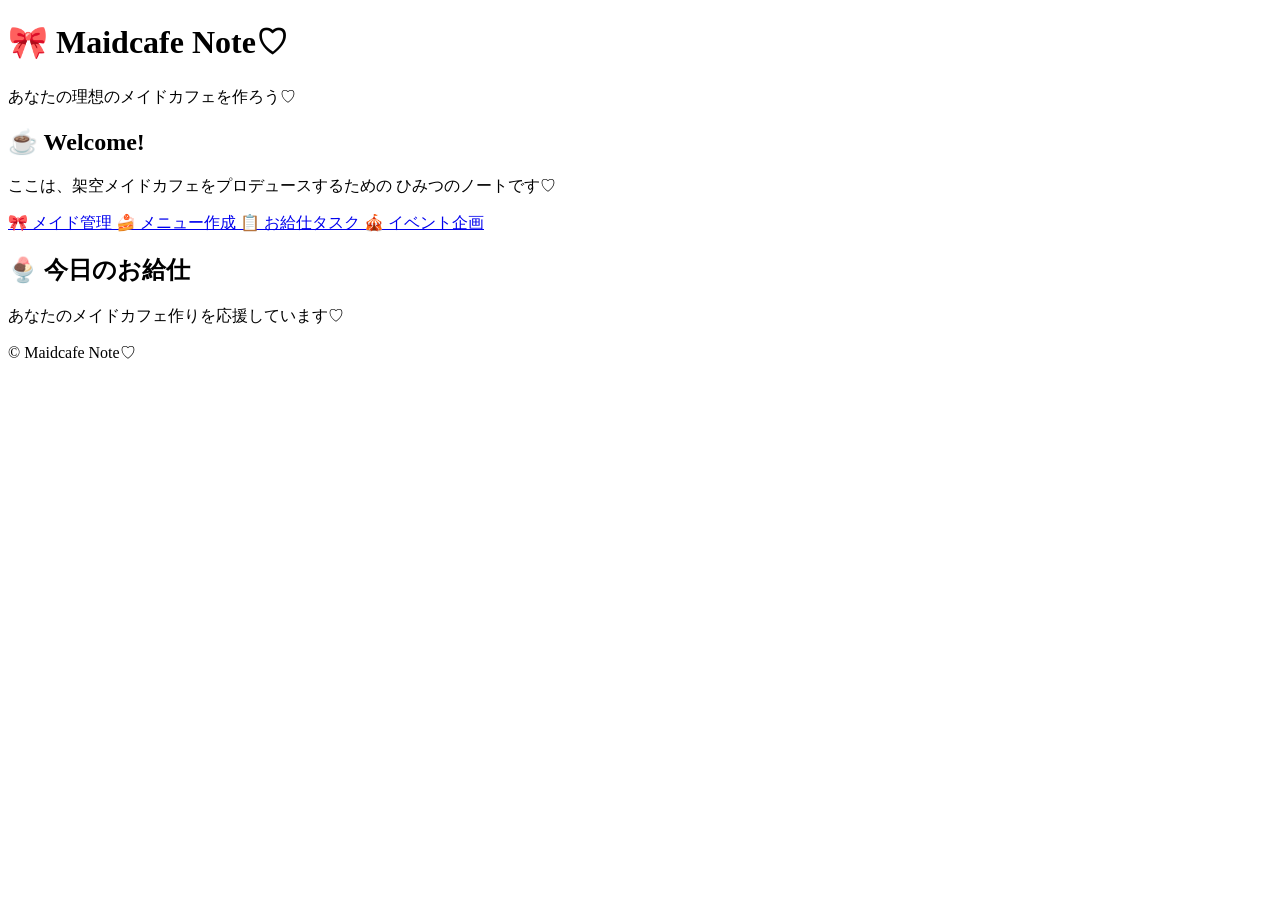
==== index.html @ 991f24cc "Create index.html" ====
<!DOCTYPE html>
<html lang="ja">
<head>
  <meta charset="UTF-8">
  <meta name="viewport" content="width=device-width, initial-scale=1.0">
  <title>Maidcafe Note♡</title>
  <link rel="stylesheet" href="style.css">
</head>

<body>

<header>
  <h1>🎀 Maidcafe Note♡</h1>
  <p>あなたの理想のメイドカフェを作ろう♡</p>
</header>


<main>

<section class="welcome">
  <h2>☕ Welcome!</h2>
  <p>
    ここは、架空メイドカフェをプロデュースするための
    ひみつのノートです♡
  </p>
</section>


<section class="menu">

<a href="#">
  🎀 メイド管理
</a>

<a href="#">
  🍰 メニュー作成
</a>

<a href="#">
  📋 お給仕タスク
</a>

<a href="#">
  🎪 イベント企画
</a>

</section>


<section class="message">
<h2>🍨 今日のお給仕</h2>
<p>
あなたのメイドカフェ作りを応援しています♡
</p>
</section>


</main>


<footer>
<p>© Maidcafe Note♡</p>
</footer>


</body>
</html>
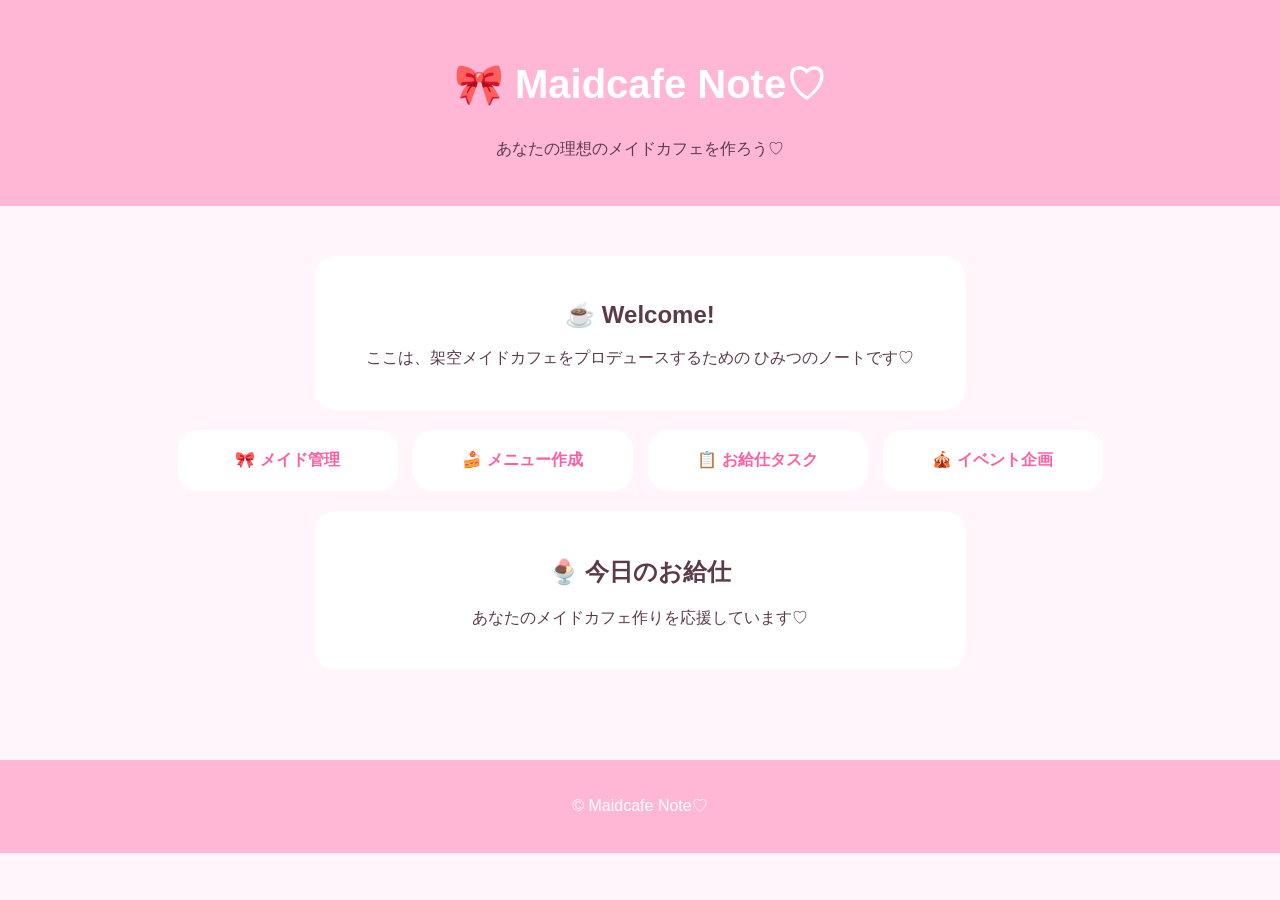
==== commit 5e477632: "Update index.html" ====
--- a/index.html
+++ b/index.html
@@ -28,7 +28,7 @@
 
 <section class="menu">
 
-<a href="#">
+  <a href="maid.html">
   🎀 メイド管理
 </a>
 
--- a/style.css
+++ b/style.css
@@ -0,0 +1,152 @@
+body {
+  margin: 0;
+  font-family: "Hiragino Maru Gothic ProN", sans-serif;
+  background: #fff5fa;
+  color: #5b3a4a;
+  text-align: center;
+}
+
+
+header {
+  background: #ffb7d5;
+  padding: 30px;
+}
+
+
+h1 {
+  color: white;
+  font-size: 40px;
+}
+
+
+main {
+  padding: 30px;
+}
+
+
+.welcome,
+.message {
+  background: white;
+  margin: 20px auto;
+  padding: 25px;
+  border-radius: 20px;
+  max-width: 600px;
+}
+
+
+.menu {
+  display: flex;
+  flex-wrap: wrap;
+  justify-content: center;
+  gap: 15px;
+}
+
+
+.menu a {
+  display: block;
+  background: white;
+  padding: 20px;
+  width: 180px;
+  border-radius: 20px;
+  text-decoration: none;
+  color: #ff5fa2;
+  font-weight: bold;
+}
+
+
+.menu a:hover {
+  background: #ffe0ed;
+}
+
+
+footer {
+  margin-top: 40px;
+  padding: 20px;
+  background: #ffb7d5;
+  color: white;
+
+.form{
+
+display:flex;
+
+flex-direction:column;
+
+gap:10px;
+
+max-width:400px;
+
+margin:30px auto;
+
+}
+
+.form input{
+
+padding:12px;
+
+border:none;
+
+border-radius:15px;
+
+}
+
+.form button{
+
+padding:15px;
+
+background:#ff8cbc;
+
+color:white;
+
+border:none;
+
+border-radius:15px;
+
+cursor:pointer;
+
+font-size:16px;
+
+}
+
+#maidList{
+
+display:flex;
+
+flex-wrap:wrap;
+
+justify-content:center;
+
+gap:20px;
+
+margin-top:30px;
+
+}
+
+.maidCard{
+
+background:white;
+
+width:250px;
+
+padding:20px;
+
+border-radius:20px;
+
+box-shadow:0 5px 15px rgba(0,0,0,.1);
+
+}
+
+.maidCard button{
+
+background:#ff8cbc;
+
+color:white;
+
+border:none;
+
+padding:10px;
+
+border-radius:10px;
+
+cursor:pointer;
+
+}
